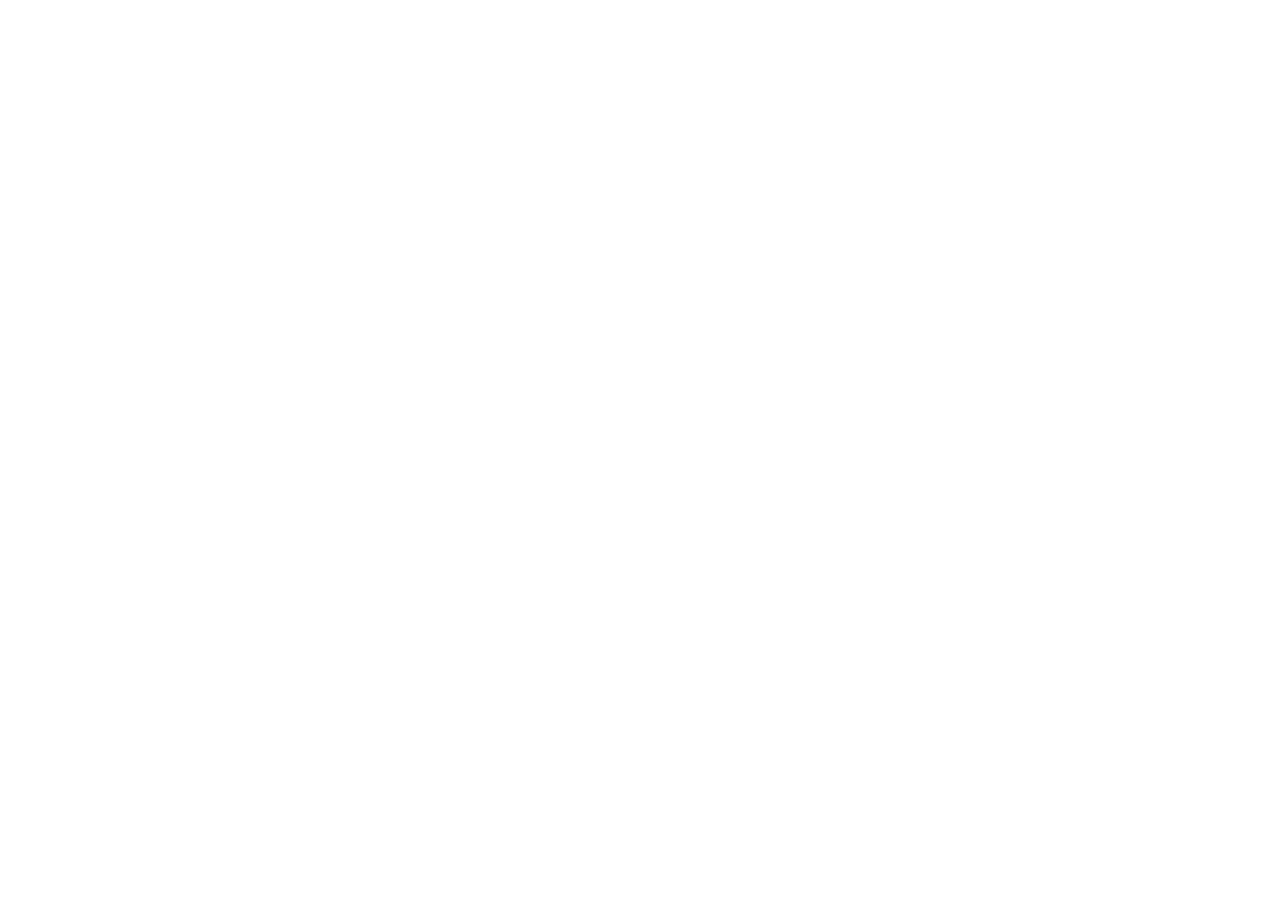
==== Portfolio/index.html @ 3f59e951 "added 8" ====
<!DOCTYPE html>
<html lang="en">
<head>
    <meta charset="UTF-8">
    <meta name="viewport" content="width=device-width, initial-scale=1.0">
    <link rel="stylesheet" href="styles/style.css">
    <title>My Portfolio</title>
</head>
<body>
    
</body>
</html>
---- Portfolio/styles/style.css ----
/* reset css */
* {
    box-sizing: border-box;
    margin: 0;
    padding: 0;
  }
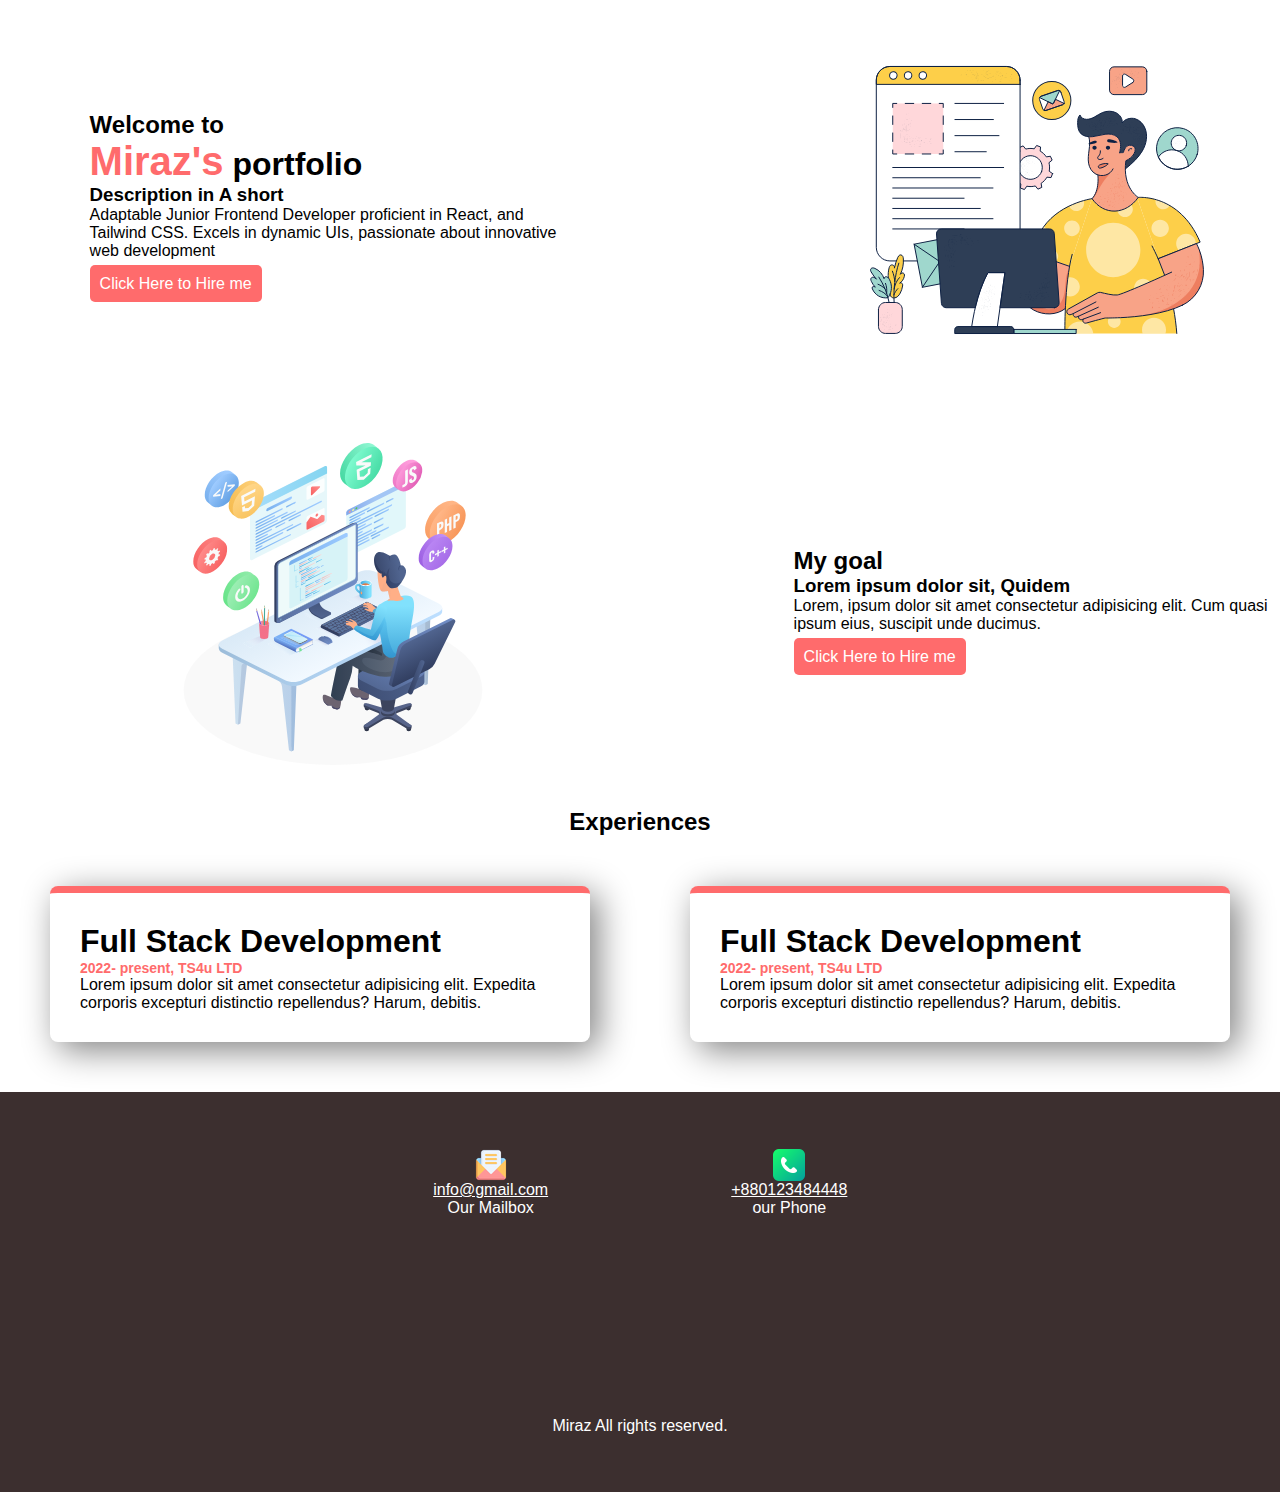
==== commit c729f6e7: "added portfolio" ====
--- a/Portfolio/index.html
+++ b/Portfolio/index.html
@@ -1,12 +1,100 @@
 <!DOCTYPE html>
 <html lang="en">
-<head>
-    <meta charset="UTF-8">
-    <meta name="viewport" content="width=device-width, initial-scale=1.0">
-    <link rel="stylesheet" href="styles/style.css">
+  <head>
+    <meta charset="UTF-8" />
+    <meta name="viewport" content="width=device-width, initial-scale=1.0" />
+    <link rel="stylesheet" href="styles/style.css" />
     <title>My Portfolio</title>
-</head>
-<body>
-    
-</body>
-</html>+  </head>
+  <body>
+    <section class="top-banner container">
+      <div class="half-width">
+        <h2>Welcome to</h2>
+        <h1><span class="purple-hadding">Miraz's</span> portfolio</h1>
+        <h3>Description in A short</h3>
+        <p>
+          Adaptable Junior Frontend Developer proficient in React, and Tailwind
+          CSS. Excels in dynamic UIs, passionate about innovative web
+          development
+        </p>
+       <div class="btn-div">
+        <a
+        class="btn"
+        href="https://portfolio-of-mahfuz-99.surge.sh"
+        target="_blank"
+        >Click Here to Hire me</a
+      >
+       </div>
+      </div>
+      <div class="half-width">
+        <img src="images/profile_1.svg" alt="" />
+      </div>
+    </section>
+
+    <section class="mid-banner container">
+      <div class="half-width">
+        <img src="images/profile_2.svg" alt="" />
+      </div>
+      <div class="half-width">
+        <h2>My goal</h2>
+        <h3>Lorem ipsum dolor sit, Quidem</h3>
+        <p>
+          Lorem, ipsum dolor sit amet consectetur adipisicing elit. Cum quasi
+          ipsum eius, suscipit unde ducimus.
+        </p>
+       <div class="btn-div">
+        <a class="btn" href="https://www.linkedin.com/in/hassan-md-sharfuddin-miraz-51b254172/" target="_blank"
+        >Click Here to Hire me</a
+      >
+       </div>
+      </div>
+    </section>
+
+    <section class="bottom-banner">
+      <h1>Experiences</h1>
+      <div class="container">
+        <div class="exp-title">
+          <h1>Full Stack Development</h1>
+          <h4 class="purple-hadding purple-hadding2">
+            2022- present, TS4u LTD
+          </h4>
+          <p>
+            Lorem ipsum dolor sit amet consectetur adipisicing elit. Expedita
+            corporis excepturi distinctio repellendus? Harum, debitis.
+          </p>
+        </div>
+        <div class="exp-title bottom-image">
+          <h1>Full Stack Development</h1>
+          <h4 class="purple-hadding purple-hadding2">
+            2022- present, TS4u LTD
+          </h4>
+          <p>
+            Lorem ipsum dolor sit amet consectetur adipisicing elit. Expedita
+            corporis excepturi distinctio repellendus? Harum, debitis.
+          </p>
+        </div>
+      </div>
+    </section>
+
+    <section class="footer">
+      <div class="top-footer">
+        <div>
+          <img src="images/email.png" alt="" />
+          <p><a href="" class="info-link">info@gmail.com</a></p>
+
+          <p>Our Mailbox</p>
+        </div>
+
+        <div>
+          <img src="images/phone.png" alt="" />
+          <p><a href="" class="info-link">+880123484448</a></p>
+
+          <p>our Phone</p>
+        </div>
+      </div>
+      <div class="buttom-footer">
+        <p>Miraz All rights reserved.</p>
+      </div>
+    </section>
+  </body>
+</html>
--- a/Portfolio/styles/style.css
+++ b/Portfolio/styles/style.css
@@ -1,6 +1,97 @@
-/* reset css */
 * {
-    box-sizing: border-box;
-    margin: 0;
-    padding: 0;
-  }+  margin: 0px;
+  padding: 0px;
+  box-sizing: border-box;
+  font-family: sans-serif;
+}
+body {
+  font-family: Poppins, sans-serif;
+}
+.purple-hadding {
+  color: #FF6B6C;
+  font-size: 40px;
+}
+.container {
+  display: flex;
+  align-items: center;
+  justify-content: space-between;
+}
+.half-width {
+  width: 40%;
+  margin-left: 5%;
+  padding-left: 2%;
+  background-color: transparent;
+}
+.half-width img {
+  width: 100%;
+  height: 400px;
+}
+.top-banner {
+  background-image: url(/portfolio/images/shape1.png);
+  background-repeat: no-repeat;
+}
+.mid-banner{
+  background-image: url(/portfolio/images/shape2.png);
+  background-repeat: no-repeat;
+  background-position: right;
+}
+
+.btn {
+  background-color: #FF6B6C;
+  color: white;
+  text-decoration: none;
+  padding: 10px;
+  border-radius: 5px;
+}
+.btn-div{
+  margin-top: 15px;
+}
+.bottom-banner > h1 {
+  font-size: 1.5rem;
+  text-align: center;
+}
+.exp-title {
+  box-shadow: 8px 8px 35px gray;
+  border-radius: 8px;
+  height: 80%;
+  background-color: white;
+  border-top: 7px solid #FF6B6C;
+  margin: 50px;
+  padding: 30px;
+}
+.purple-hadding2 {
+  font-size: 14px;
+}
+.bottom-banner {
+  background-image: url(/portfolio/images/shape2.png);
+  background-repeat: no-repeat;
+  background-position: right bottom 300px ;
+}
+.footer {
+  height: 400px;
+  background-color: #3C2F2F;
+  display: flex;
+  align-items: center;
+  justify-content: center;
+  color: white;
+  text-decoration: none;
+  flex-direction: column;
+  gap: 200px;
+}
+.top-footer {
+  display: flex;
+  width: 50%;
+  align-items: center;
+  justify-content: space-evenly;
+}
+.top-footer > div {
+  width: 40%;
+  text-align: center;
+  display: flex;
+  flex-direction: column;
+  align-items: center;
+  justify-content: center;
+}
+.info-link {
+  color: white;
+}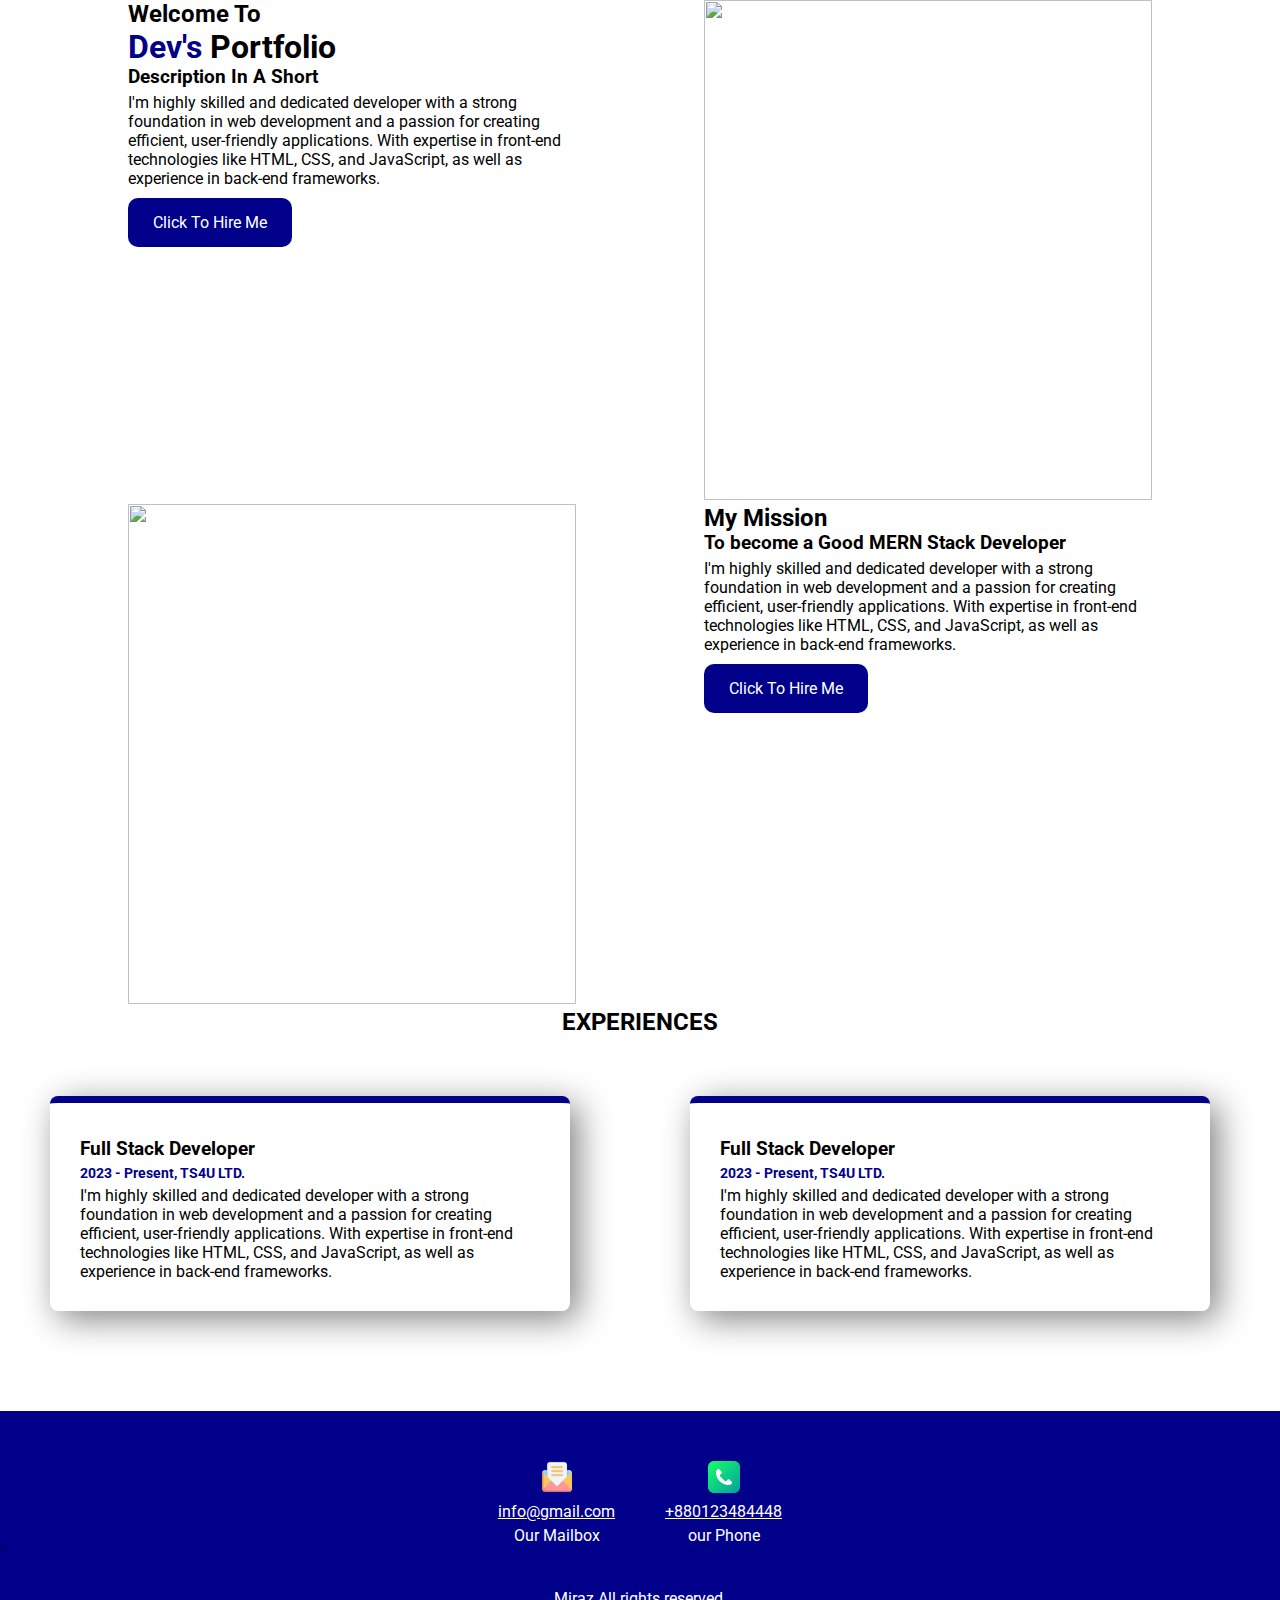
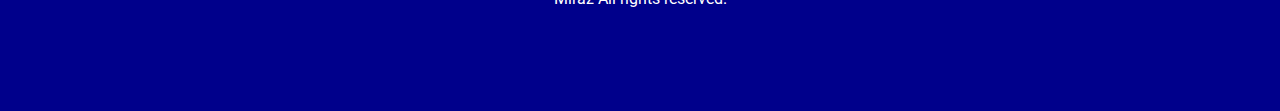
==== commit 39de69c5: "correction" ====
--- a/Portfolio/index.html
+++ b/Portfolio/index.html
@@ -3,80 +3,88 @@
   <head>
     <meta charset="UTF-8" />
     <meta name="viewport" content="width=device-width, initial-scale=1.0" />
+    <link
+      href="https://fonts.googleapis.com/css2?family=Roboto:ital,wght@0,100;0,300;0,400;0,500;0,700;0,900;1,100;1,300;1,400;1,500;1,700;1,900&display=swap"
+      rel="stylesheet"
+    />
     <link rel="stylesheet" href="styles/style.css" />
-    <title>My Portfolio</title>
+    <title>Portfolio</title>
   </head>
   <body>
-    <section class="top-banner container">
+    <!-- 1st section -->
+    <section class="top-banner">
       <div class="half-width">
-        <h2>Welcome to</h2>
-        <h1><span class="purple-hadding">Miraz's</span> portfolio</h1>
-        <h3>Description in A short</h3>
+        <h2>Welcome To</h2>
+        <h1><span class="heading_text">Dev's</span> Portfolio</h1>
+        <h3>Description In A Short</h3>
         <p>
-          Adaptable Junior Frontend Developer proficient in React, and Tailwind
-          CSS. Excels in dynamic UIs, passionate about innovative web
-          development
+          I'm highly skilled and dedicated developer with a strong foundation in
+          web development and a passion for creating efficient, user-friendly
+          applications. With expertise in front-end technologies like HTML, CSS,
+          and JavaScript, as well as experience in back-end frameworks.
         </p>
-       <div class="btn-div">
-        <a
-        class="btn"
-        href="https://portfolio-of-mahfuz-99.surge.sh"
-        target="_blank"
-        >Click Here to Hire me</a
-      >
-       </div>
+        <div class="btn-box">
+          <a class="btn-colorful" href="https://www.google.com" target="_blank"
+            >Click To Hire Me</a
+          >
+        </div>
       </div>
       <div class="half-width">
-        <img src="images/profile_1.svg" alt="" />
+        <img src="/images/profile_1.svg" alt="" />
       </div>
     </section>
-
-    <section class="mid-banner container">
+    <!-- 2nd section -->
+    <section class="mid-banner">
       <div class="half-width">
-        <img src="images/profile_2.svg" alt="" />
+        <img src="/images/profile_2.svg" alt="" />
       </div>
       <div class="half-width">
-        <h2>My goal</h2>
-        <h3>Lorem ipsum dolor sit, Quidem</h3>
+        <h2>My Mission</h2>
+        <h3>To become a Good MERN Stack Developer</h3>
         <p>
-          Lorem, ipsum dolor sit amet consectetur adipisicing elit. Cum quasi
-          ipsum eius, suscipit unde ducimus.
+          I'm highly skilled and dedicated developer with a strong foundation in
+          web development and a passion for creating efficient, user-friendly
+          applications. With expertise in front-end technologies like HTML, CSS,
+          and JavaScript, as well as experience in back-end frameworks.
         </p>
-       <div class="btn-div">
-        <a class="btn" href="https://www.linkedin.com/in/hassan-md-sharfuddin-miraz-51b254172/" target="_blank"
-        >Click Here to Hire me</a
-      >
-       </div>
-      </div>
-    </section>
-
-    <section class="bottom-banner">
-      <h1>Experiences</h1>
-      <div class="container">
-        <div class="exp-title">
-          <h1>Full Stack Development</h1>
-          <h4 class="purple-hadding purple-hadding2">
-            2022- present, TS4u LTD
-          </h4>
-          <p>
-            Lorem ipsum dolor sit amet consectetur adipisicing elit. Expedita
-            corporis excepturi distinctio repellendus? Harum, debitis.
-          </p>
-        </div>
-        <div class="exp-title bottom-image">
-          <h1>Full Stack Development</h1>
-          <h4 class="purple-hadding purple-hadding2">
-            2022- present, TS4u LTD
-          </h4>
-          <p>
-            Lorem ipsum dolor sit amet consectetur adipisicing elit. Expedita
-            corporis excepturi distinctio repellendus? Harum, debitis.
-          </p>
+        <div class="btn-box">
+          <a class="btn-colorful" href="https://www.google.com" target="_blank"
+            >Click To Hire Me</a
+          >
         </div>
       </div>
     </section>
-
-    <section class="footer">
+    <!-- 3rd Section -->
+    <section>
+      <h4 class="exp-title">EXPERIENCES</h4>
+      <div class="exp-section">
+        <div class="exp-box">
+          <h3>Full Stack Developer</h3>
+          <h5 class="exp-year">2023 - Present, TS4U LTD.</h5>
+          <p>
+            I'm highly skilled and dedicated developer with a strong foundation
+            in web development and a passion for creating efficient,
+            user-friendly applications. With expertise in front-end technologies
+            like HTML, CSS, and JavaScript, as well as experience in back-end
+            frameworks.
+          </p>
+        </div>
+        <div class="exp-box">
+          <h3>Full Stack Developer</h3>
+          <h5 class="exp-year">2023 - Present, TS4U LTD.</h5>
+          <p>
+            I'm highly skilled and dedicated developer with a strong foundation
+            in web development and a passion for creating efficient,
+            user-friendly applications. With expertise in front-end technologies
+            like HTML, CSS, and JavaScript, as well as experience in back-end
+            frameworks.
+          </p>
+        </div>
+        <div></div>
+      </div>
+    </section>
+    <!-- Footer Section -->
+    <footer>
       <div class="top-footer">
         <div>
           <img src="images/email.png" alt="" />
@@ -91,10 +99,11 @@
 
           <p>our Phone</p>
         </div>
-      </div>
-      <div class="buttom-footer">
+      </div>`
+      
+      <div class="bottom-footer">
         <p>Miraz All rights reserved.</p>
       </div>
-    </section>
+    </footer>
   </body>
 </html>
--- a/Portfolio/styles/style.css
+++ b/Portfolio/styles/style.css
@@ -1,97 +1,94 @@
 * {
-  margin: 0px;
-  padding: 0px;
+  margin: 0;
+  padding: 0;
   box-sizing: border-box;
-  font-family: sans-serif;
 }
 body {
-  font-family: Poppins, sans-serif;
+  font-family: "Roboto", sans-serif;
 }
-.purple-hadding {
-  color: #FF6B6C;
-  font-size: 40px;
-}
-.container {
-  display: flex;
-  align-items: center;
-  justify-content: space-between;
-}
+
 .half-width {
   width: 40%;
   margin-left: 5%;
-  padding-left: 2%;
-  background-color: transparent;
+  padding-left: 5%;
 }
 .half-width img {
   width: 100%;
-  height: 400px;
+  height: 500px;
+  object-fit: cover;
+  background-color: transparent;
+}
+.heading_text {
+  color: darkblue;
 }
 .top-banner {
-  background-image: url(/portfolio/images/shape1.png);
+  display: flex;
+  background-image: url("/images/shape1.png");
   background-repeat: no-repeat;
+  background-size: 100px;
 }
-.mid-banner{
-  background-image: url(/portfolio/images/shape2.png);
+.btn-box {
+  margin-top: 25px;
+}
+.btn-colorful {
+  background-color: darkblue;
+  color: white;
+  padding: 15px 25px 15px 25px;
+  border-radius: 10px 10px;
+  text-decoration: none;
+}
+.mid-banner {
+  display: flex;
+  background-image: url("/images/shape2.png");
   background-repeat: no-repeat;
   background-position: right;
-}
-
-.btn {
-  background-color: #FF6B6C;
-  color: white;
-  text-decoration: none;
-  padding: 10px;
-  border-radius: 5px;
-}
-.btn-div{
-  margin-top: 15px;
-}
-.bottom-banner > h1 {
-  font-size: 1.5rem;
-  text-align: center;
+  background-size: 100px;
 }
 .exp-title {
+  text-align: center;
+  font-size: 24px;
+}
+.exp-section {
+  display: flex;
+  gap: 20px;
+  margin-top: 10px;
+}
+.exp-box {
   box-shadow: 8px 8px 35px gray;
   border-radius: 8px;
   height: 80%;
   background-color: white;
-  border-top: 7px solid #FF6B6C;
+  border-top: 7px solid darkblue;
   margin: 50px;
   padding: 30px;
 }
-.purple-hadding2 {
-  font-size: 14px;
+.exp-box h3, h5, p{
+    padding-top: 5px;
 }
-.bottom-banner {
-  background-image: url(/portfolio/images/shape2.png);
-  background-repeat: no-repeat;
-  background-position: right bottom 300px ;
+.exp-year{
+    color: darkblue;
+    font-size: 14px;
 }
-.footer {
-  height: 400px;
-  background-color: #3C2F2F;
-  display: flex;
-  align-items: center;
-  justify-content: center;
-  color: white;
-  text-decoration: none;
-  flex-direction: column;
-  gap: 200px;
+footer{
+    margin-top: 50px;
+    height: 300px;
+    background:darkblue;
 }
-.top-footer {
-  display: flex;
-  width: 50%;
-  align-items: center;
-  justify-content: space-evenly;
+.top-footer{
+    display: flex;
+    gap: 50px;
+    justify-content: center;
+    color: white;
+    padding-top: 50px;
+    text-align: center;
+    
 }
-.top-footer > div {
-  width: 40%;
-  text-align: center;
-  display: flex;
-  flex-direction: column;
-  align-items: center;
-  justify-content: center;
+.info-link{
+    color: white;
 }
-.info-link {
-  color: white;
+.bottom-footer{
+    justify-content: center;
+    color: white;
+    padding-top: 20px;
+    text-align: center;
 }